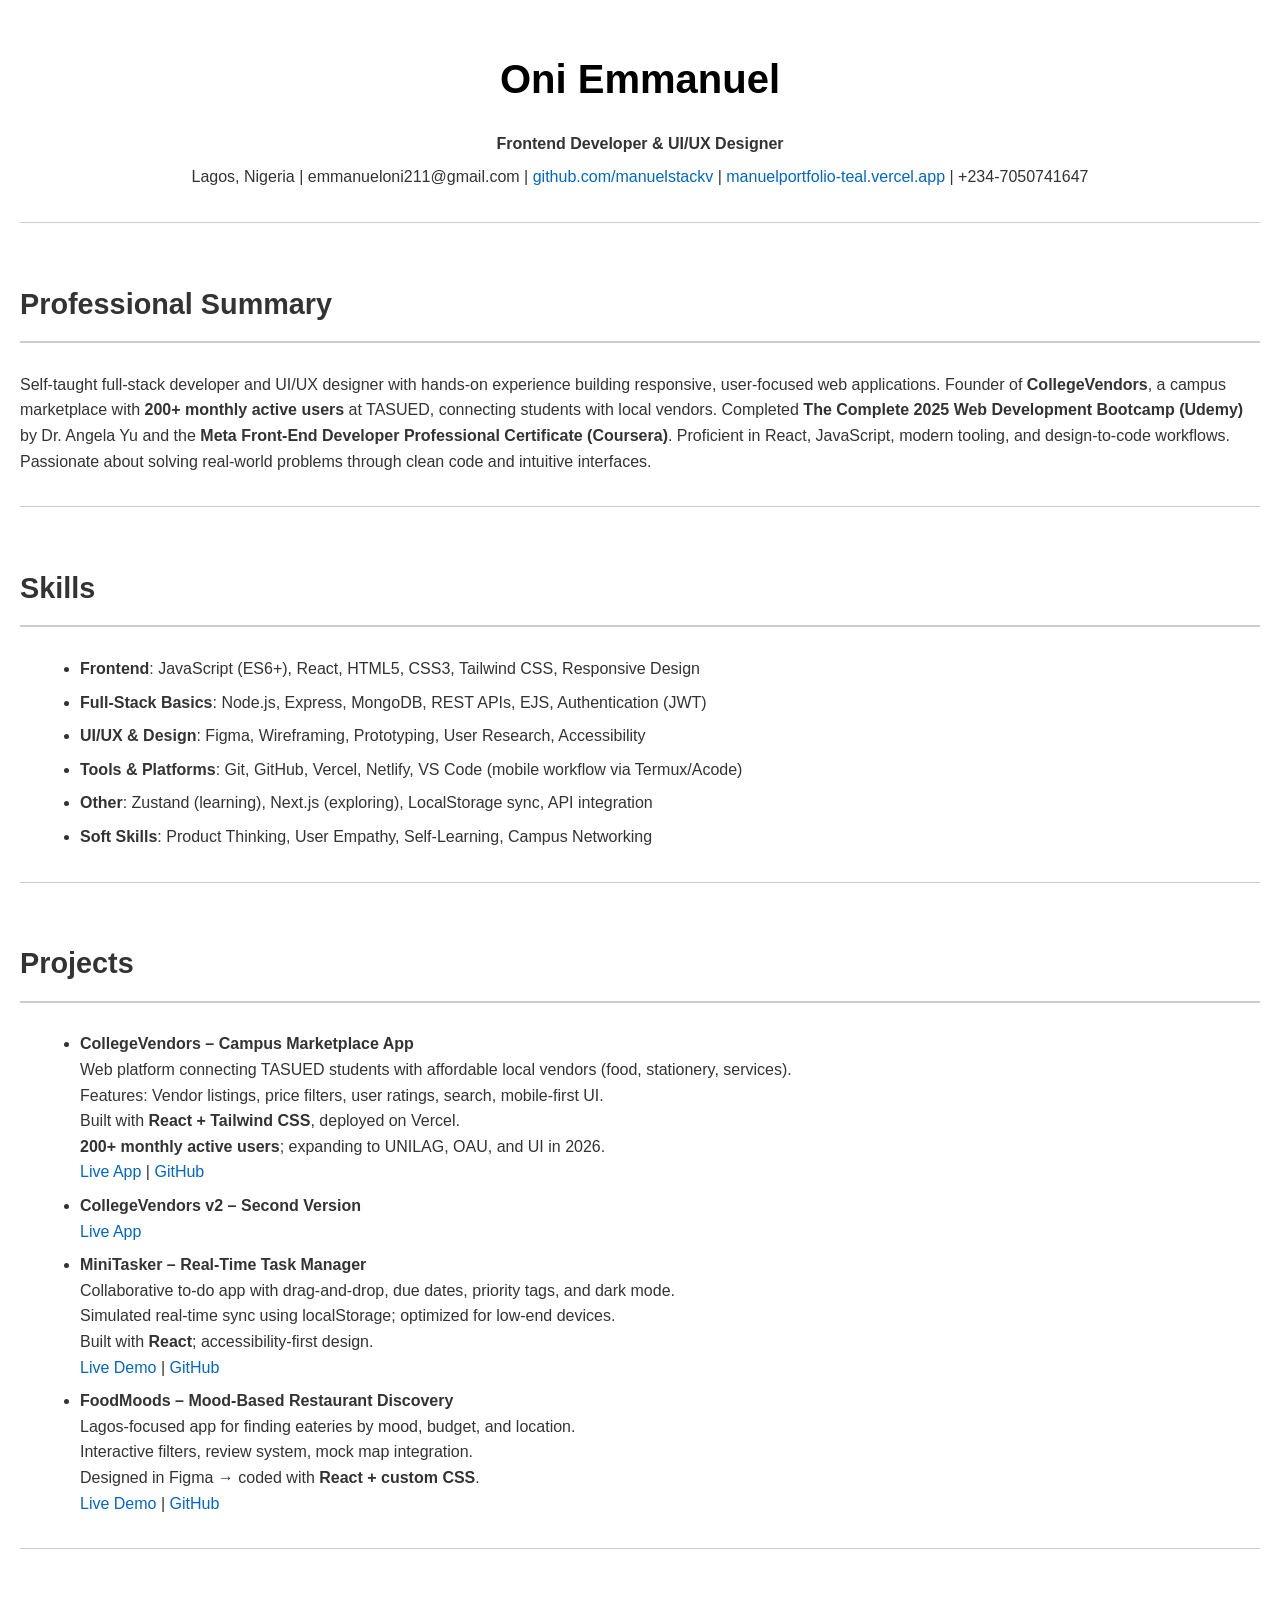
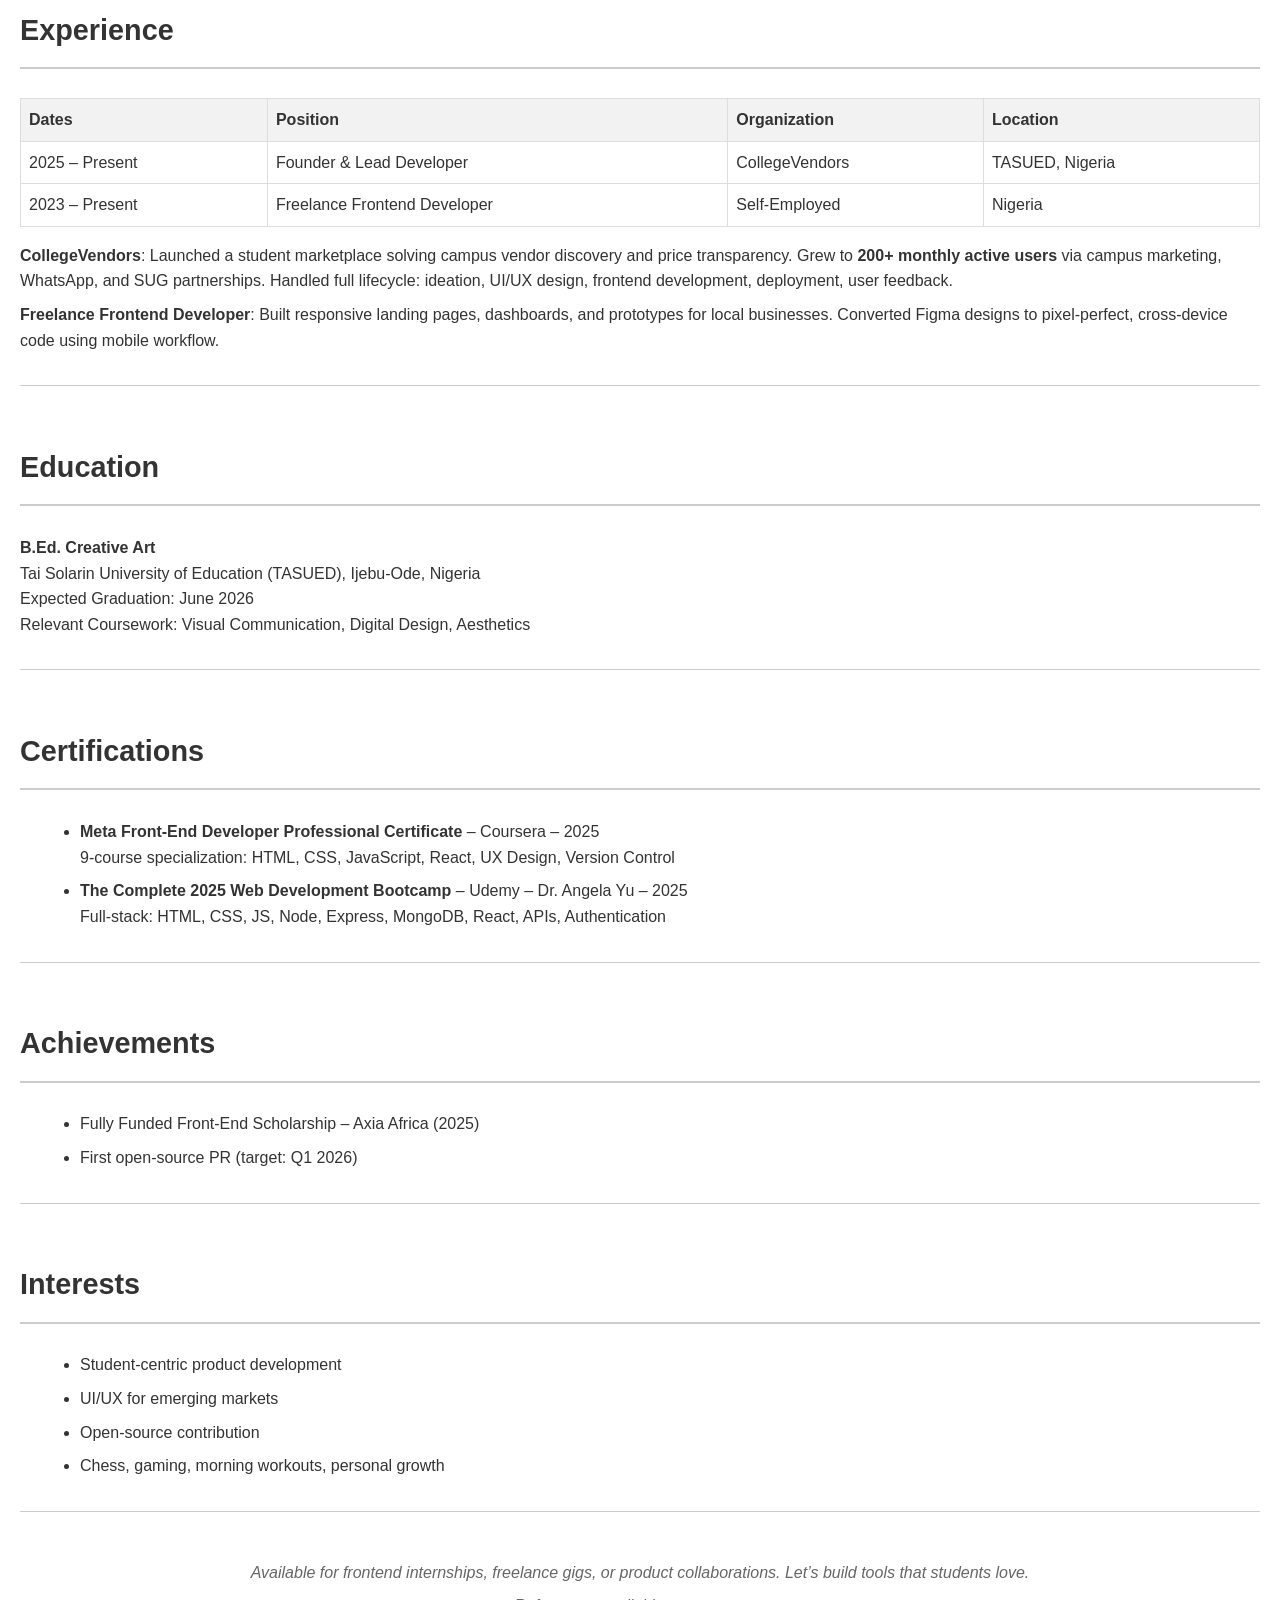
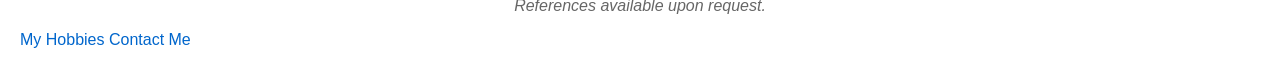
==== index.html @ 32a4d7f3 "Initial commit: Rewrite CV for Oni Emmanuel with professional styling" ====
<!DOCTYPE html>
<html lang="en">
  <head>
    <meta charset="utf-8">
    <title>Oni Ayomide Emmanuel - Frontend Developer & UI/UX Designer</title>
    <link rel="stylesheet" href="/css/style.css">
  </head>

  <body>
    <header>
      <h1>Oni Emmanuel</h1>
      <p><strong>Frontend Developer & UI/UX Designer</strong></p>
      <p>Lagos, Nigeria | emmanueloni211@gmail.com | <a href="https://github.com/manuelstack">github.com/manuelstackv</a> | <a href="https://manuelportfolio-teal.vercel.app">manuelportfolio-teal.vercel.app</a> | +234-7050741647</p>
    </header>

    <hr>

    <section id="professional-summary">
      <h2>Professional Summary</h2>
      <p>Self-taught full-stack developer and UI/UX designer with hands-on experience building responsive, user-focused web applications. Founder of <strong>CollegeVendors</strong>, a campus marketplace with <strong>200+ monthly active users</strong> at TASUED, connecting students with local vendors. Completed <strong>The Complete 2025 Web Development Bootcamp (Udemy)</strong> by Dr. Angela Yu and the <strong>Meta Front-End Developer Professional Certificate (Coursera)</strong>. Proficient in React, JavaScript, modern tooling, and design-to-code workflows. Passionate about solving real-world problems through clean code and intuitive interfaces.</p>
    </section>

    <hr>

    <section id="skills">
      <h2>Skills</h2>
      <ul>
        <li><strong>Frontend</strong>: JavaScript (ES6+), React, HTML5, CSS3, Tailwind CSS, Responsive Design</li>
        <li><strong>Full-Stack Basics</strong>: Node.js, Express, MongoDB, REST APIs, EJS, Authentication (JWT)</li>
        <li><strong>UI/UX & Design</strong>: Figma, Wireframing, Prototyping, User Research, Accessibility</li>
        <li><strong>Tools & Platforms</strong>: Git, GitHub, Vercel, Netlify, VS Code (mobile workflow via Termux/Acode)</li>
        <li><strong>Other</strong>: Zustand (learning), Next.js (exploring), LocalStorage sync, API integration</li>
        <li><strong>Soft Skills</strong>: Product Thinking, User Empathy, Self-Learning, Campus Networking</li>
      </ul>
    </section>

    <hr>

    <section id="projects">
      <h2>Projects</h2>
      <ul>
        <li><strong>CollegeVendors – Campus Marketplace App</strong><br>
          Web platform connecting TASUED students with affordable local vendors (food, stationery, services).<br>
          Features: Vendor listings, price filters, user ratings, search, mobile-first UI.<br>
          Built with <strong>React + Tailwind CSS</strong>, deployed on Vercel.<br>
          <strong>200+ monthly active users</strong>; expanding to UNILAG, OAU, and UI in 2026.<br>
          <a href="https://collegevendors.vercel.app">Live App</a> | <a href="https://github.com/onidev/collegevendors">GitHub</a></li>
        <li><strong>CollegeVendors v2 – Second Version</strong><br>
          <a href="https://secondversion-indol.vercel.app/">Live App</a></li>
        <li><strong>MiniTasker – Real-Time Task Manager</strong><br>
          Collaborative to-do app with drag-and-drop, due dates, priority tags, and dark mode.<br>
          Simulated real-time sync using localStorage; optimized for low-end devices.<br>
          Built with <strong>React</strong>; accessibility-first design.<br>
          <a href="https://minitasker.vercel.app">Live Demo</a> | <a href="https://github.com/onidev/minitasker">GitHub</a></li>
        <li><strong>FoodMoods – Mood-Based Restaurant Discovery</strong><br>
          Lagos-focused app for finding eateries by mood, budget, and location.<br>
          Interactive filters, review system, mock map integration.<br>
          Designed in Figma → coded with <strong>React + custom CSS</strong>.<br>
          <a href="https://foodmoods.netlify.app">Live Demo</a> | <a href="https://github.com/onidev/foodmoods">GitHub</a></li>
       
      </ul>
    </section>

    <hr>

    <section id="experience">
      <h2>Experience</h2>
      <table cellspacing="10">
        <thead>
          <tr>
            <th>Dates</th>
            <th>Position</th>
            <th>Organization</th>
            <th>Location</th>
          </tr>
        </thead>
        <tbody>
          <tr>
            <td>2025 – Present</td>
            <td>Founder & Lead Developer</td>
            <td>CollegeVendors</td>
            <td>TASUED, Nigeria</td>
          </tr>
          <tr>
            <td>2023 – Present</td>
            <td>Freelance Frontend Developer</td>
            <td>Self-Employed</td>
            <td>Nigeria</td>
          </tr>
        </tbody>
      </table>
      <p><strong>CollegeVendors</strong>: Launched a student marketplace solving campus vendor discovery and price transparency. Grew to <strong>200+ monthly active users</strong> via campus marketing, WhatsApp, and SUG partnerships. Handled full lifecycle: ideation, UI/UX design, frontend development, deployment, user feedback.</p>
      <p><strong>Freelance Frontend Developer</strong>: Built responsive landing pages, dashboards, and prototypes for local businesses. Converted Figma designs to pixel-perfect, cross-device code using mobile workflow.</p>
    </section>

    <hr>

    <section id="education">
      <h2>Education</h2>
      <p><strong>B.Ed. Creative Art</strong><br>
      Tai Solarin University of Education (TASUED), Ijebu-Ode, Nigeria<br>
      Expected Graduation: June 2026<br>
      Relevant Coursework: Visual Communication, Digital Design, Aesthetics</p>
    </section>

    <hr>

    <section id="certifications">
      <h2>Certifications</h2>
      <ul>
        <li><strong>Meta Front-End Developer Professional Certificate</strong> – Coursera – 2025<br>
          9-course specialization: HTML, CSS, JavaScript, React, UX Design, Version Control</li>
        <li><strong>The Complete 2025 Web Development Bootcamp</strong> – Udemy – Dr. Angela Yu – 2025<br>
          Full-stack: HTML, CSS, JS, Node, Express, MongoDB, React, APIs, Authentication</li>
      </ul>
    </section>

    <hr>

    <section id="achievements">
      <h2>Achievements</h2>
      <ul>
        <li>Fully Funded Front-End Scholarship – Axia Africa (2025)</li>
        <li>First open-source PR (target: Q1 2026)</li>
      </ul>
    </section>

    <hr>

    <section id="interests">
      <h2>Interests</h2>
      <ul>
        <li>Student-centric product development</li>
        <li>UI/UX for emerging markets</li>
        <li>Open-source contribution</li>
        <li>Chess, gaming, morning workouts, personal growth</li>
      </ul>
    </section>

    <hr>

    <footer>
      <p><em>Available for frontend internships, freelance gigs, or product collaborations. Let’s build tools that students love.</em></p>
      <p><em>References available upon request.</em></p>
    </footer>

    <a href="myhobbies.html">My Hobbies</a>
    <a href="contact.html">Contact Me</a>
  </body>
</html>
---- css/style.css ----
body {
    background-color: #ffffff;
    color: #333333;
    font-family: Arial, sans-serif;
    margin: 0;
    padding: 20px;
    line-height: 1.6;
}

h1 {
    color: #000000;
    font-size: 2.5em;
    margin-bottom: 0.5em;
}

h2 {
    color: #333333;
    font-size: 1.8em;
    margin-top: 2em;
    margin-bottom: 1em;
    border-bottom: 2px solid #cccccc;
    padding-bottom: 0.5em;
}

p {
    margin: 0.5em 0;
}

strong {
    font-weight: bold;
}

ul {
    list-style-type: disc;
    margin-left: 20px;
}

li {
    margin-bottom: 0.5em;
}

table {
    width: 100%;
    border-collapse: collapse;
    margin: 1em 0;
}

th, td {
    border: 1px solid #dddddd;
    padding: 8px;
    text-align: left;
}

th {
    background-color: #f2f2f2;
    font-weight: bold;
}

a {
    color: #0066cc;
    text-decoration: none;
}

a:hover {
    text-decoration: underline;
}

hr {
    border: 0;
    height: 1px;
    background-color: #cccccc;
    margin: 2em 0;
}

header {
    text-align: center;
    margin-bottom: 2em;
}

footer {
    text-align: center;
    margin-top: 3em;
    font-style: italic;
    color: #666666;
}
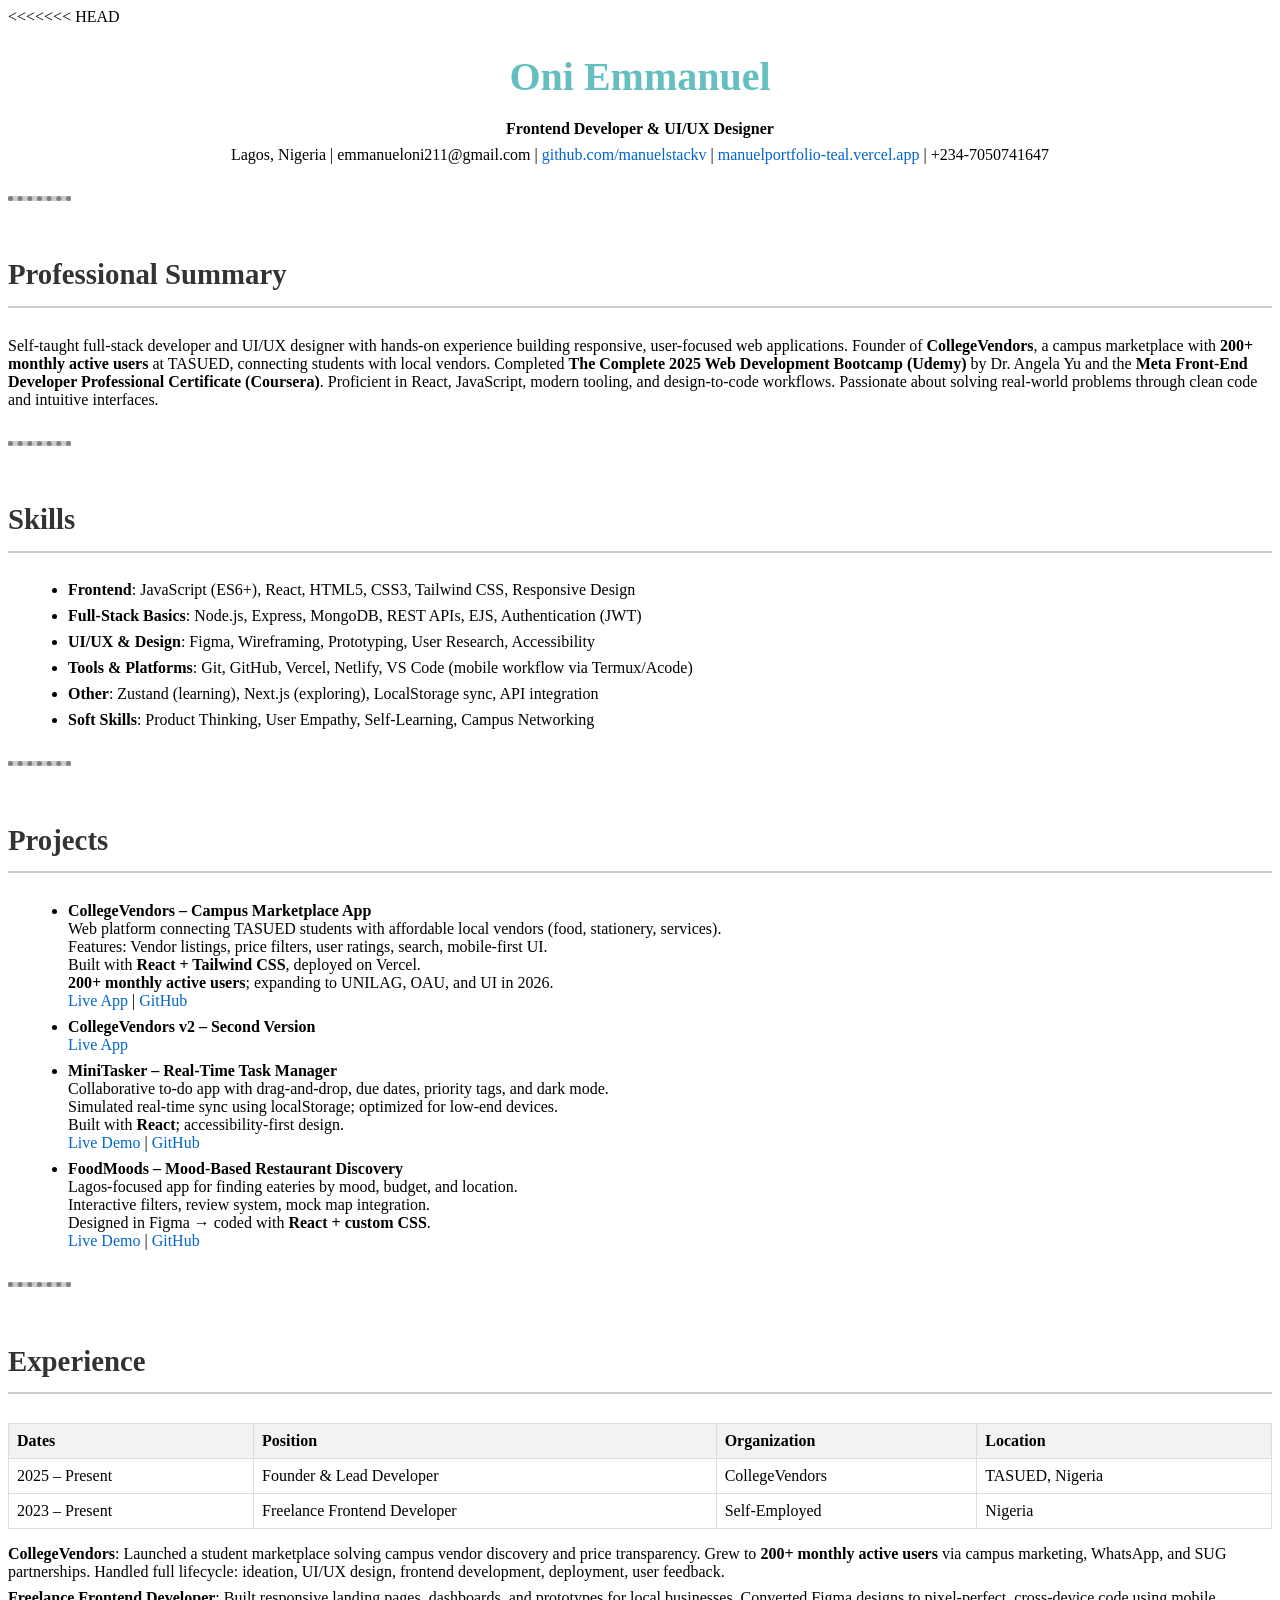
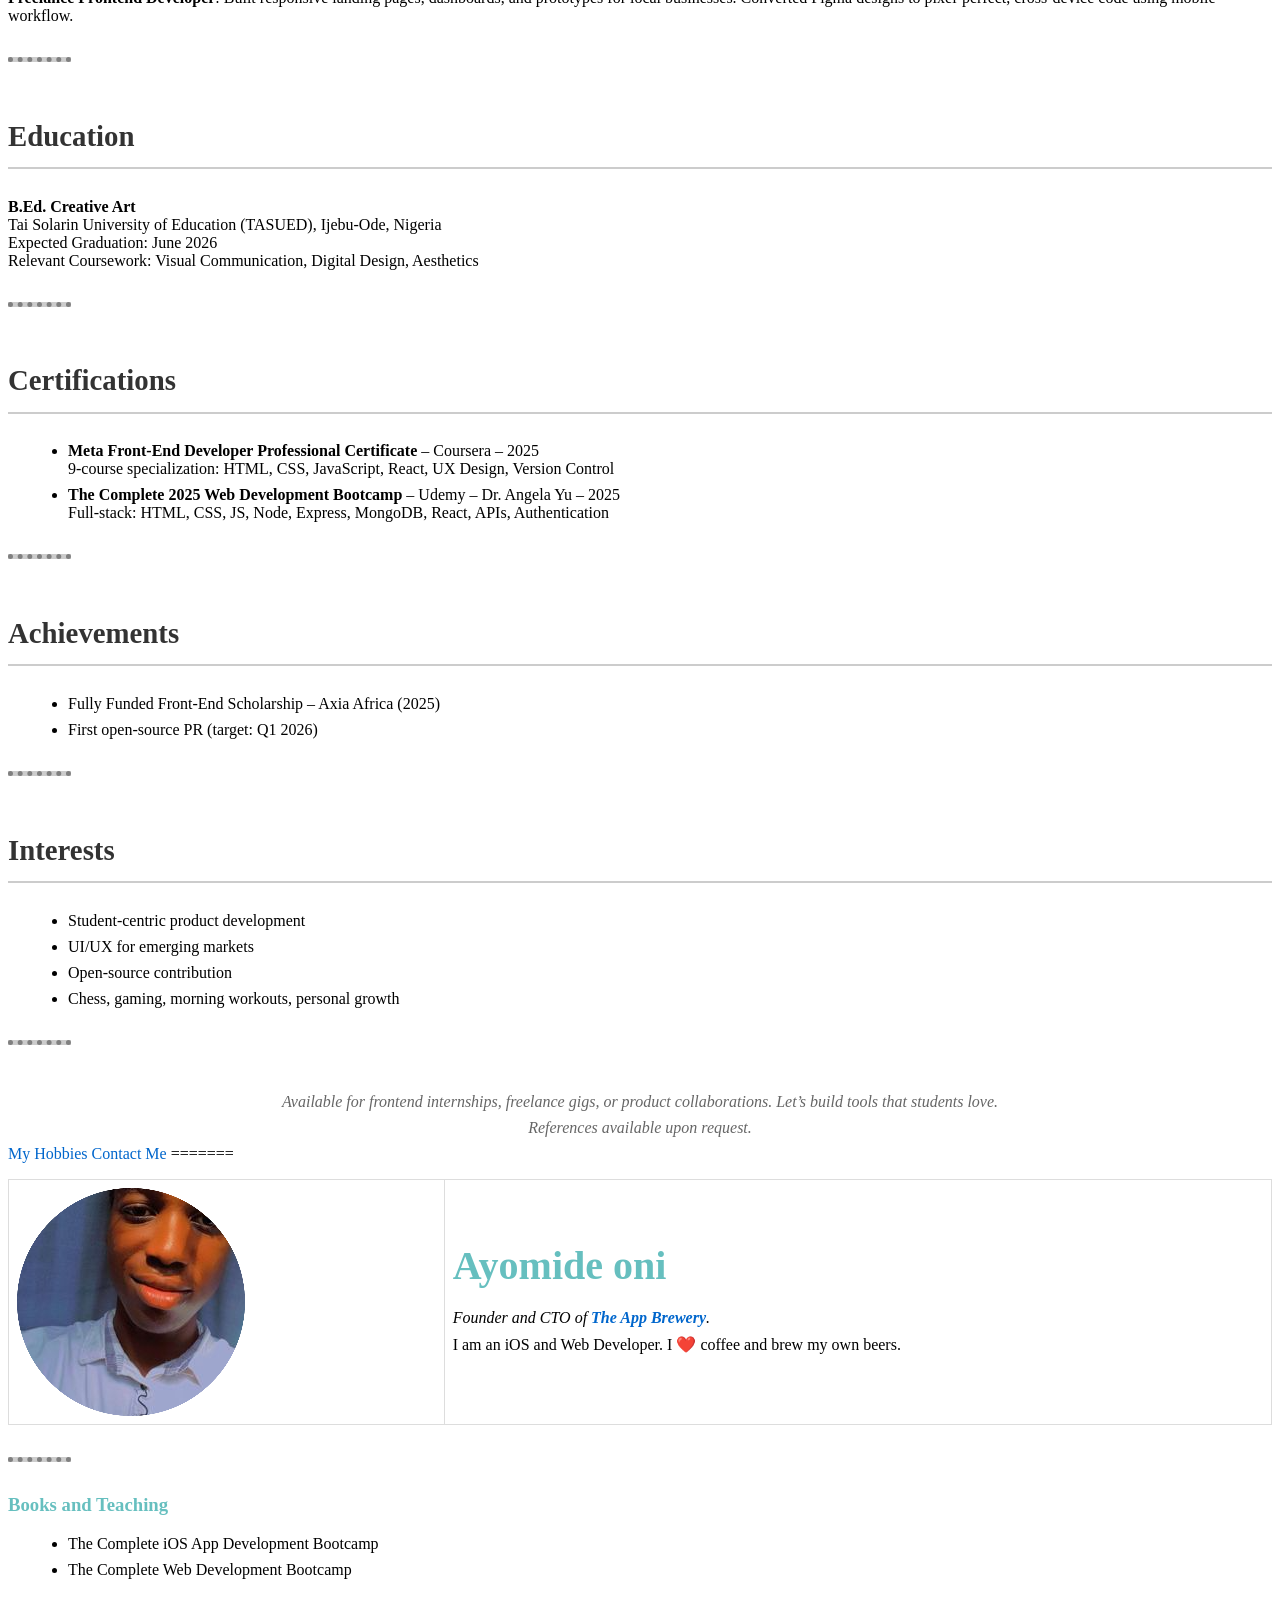
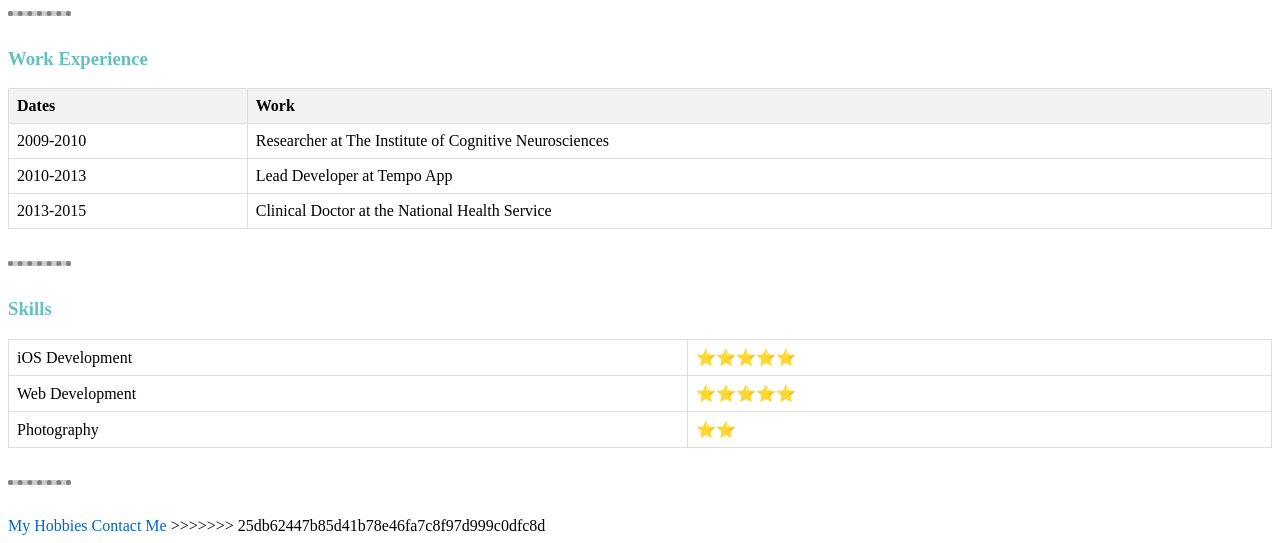
==== commit 016954f0: "Merge remote changes and resolve conflicts" ====
--- a/index.html
+++ b/index.html
@@ -1,3 +1,4 @@
+<<<<<<< HEAD
 <!DOCTYPE html>
 <html lang="en">
   <head>
@@ -148,3 +149,73 @@
     <a href="contact.html">Contact Me</a>
   </body>
 </html>
+=======
+<!DOCTYPE html>
+<html>
+  <head>
+    <meta charset="utf-8">
+    <title>Ayomide Personal Site</title>
+    <link rel="stylesheet" href="/css/style.css">
+  </head>
+
+  <body>
+    <table cellspacing="20">
+      <tr>
+        <td><img src="img/Ayomide.png" alt="angela profile picture"></td>
+        <td><h1>Ayomide oni</h1>
+        <p><em>Founder and CTO of <strong><a href="https://www.appbrewery.co/">The App Brewery</a></strong>.</em></p>
+        <p>I am an iOS and Web Developer. I ❤️ coffee and brew my own beers.</p></td>
+      </tr>
+    </table>
+    <hr>
+    <h3>Books and Teaching</h3>
+    <ul>
+      <li>The Complete iOS App Development Bootcamp</li>
+      <li>The Complete Web Development Bootcamp</li>
+    </ul>
+    <hr>
+    <h3>Work Experience</h3>
+    <table cellspacing="10">
+      <thead>
+        <tr>
+          <th>Dates</th>
+          <th>Work</th>
+        </tr>
+      </thead>
+      <tbody>
+        <tr>
+          <td>2009-2010</td>
+          <td>Researcher at The Institute of Cognitive Neurosciences</td>
+        </tr>
+        <tr>
+          <td>2010-2013</td>
+          <td>Lead Developer at Tempo App</td>
+        </tr>
+        <tr>
+          <td>2013-2015</td>
+          <td>Clinical Doctor at the National Health Service</td>
+        </tr>
+      </tbody>
+    </table>
+    <hr>
+    <h3>Skills</h3>
+    <table cellspacing="10">
+      <tr>
+        <td>iOS Development</td>
+        <td>⭐️⭐️⭐️⭐️⭐️</td>
+      </tr>
+      <tr>
+        <td>Web Development</td>
+        <td>⭐️⭐️⭐️⭐️⭐️</td>
+      </tr>
+      <tr>
+        <td>Photography</td>
+        <td>⭐️⭐️</td>
+      </tr>
+    </table>
+    <hr>
+    <a href="myhobbies.html">My Hobbies</a>
+    <a href="contact.html">Contact Me</a>
+  </body>
+</html>
+>>>>>>> 25db62447b85d41b78e46fa7c8f97d999c0dfc8d
--- a/css/style.css
+++ b/css/style.css
@@ -1,3 +1,4 @@
+<<<<<<< HEAD
 body {
     background-color: #ffffff;
     color: #333333;
@@ -83,3 +84,22 @@
     font-style: italic;
     color: #666666;
 }
+=======
+body{
+    background-color: #eaf6f6;
+}
+
+h1,h3{
+    color: #66BFBF;
+}
+
+hr{
+    border-style: none;
+     border-style:dotted none none;
+     border-color: gray;
+     border-width: 5px;
+     height: 0px;
+     width: 5%;
+     
+ };
+>>>>>>> 25db62447b85d41b78e46fa7c8f97d999c0dfc8d
--- a/css/style.css
+++ b/css/style.css
@@ -1,3 +1,4 @@
+<<<<<<< HEAD
 body {
     background-color: #ffffff;
     color: #333333;
@@ -83,3 +84,22 @@
     font-style: italic;
     color: #666666;
 }
+=======
+body{
+    background-color: #eaf6f6;
+}
+
+h1,h3{
+    color: #66BFBF;
+}
+
+hr{
+    border-style: none;
+     border-style:dotted none none;
+     border-color: gray;
+     border-width: 5px;
+     height: 0px;
+     width: 5%;
+     
+ };
+>>>>>>> 25db62447b85d41b78e46fa7c8f97d999c0dfc8d
